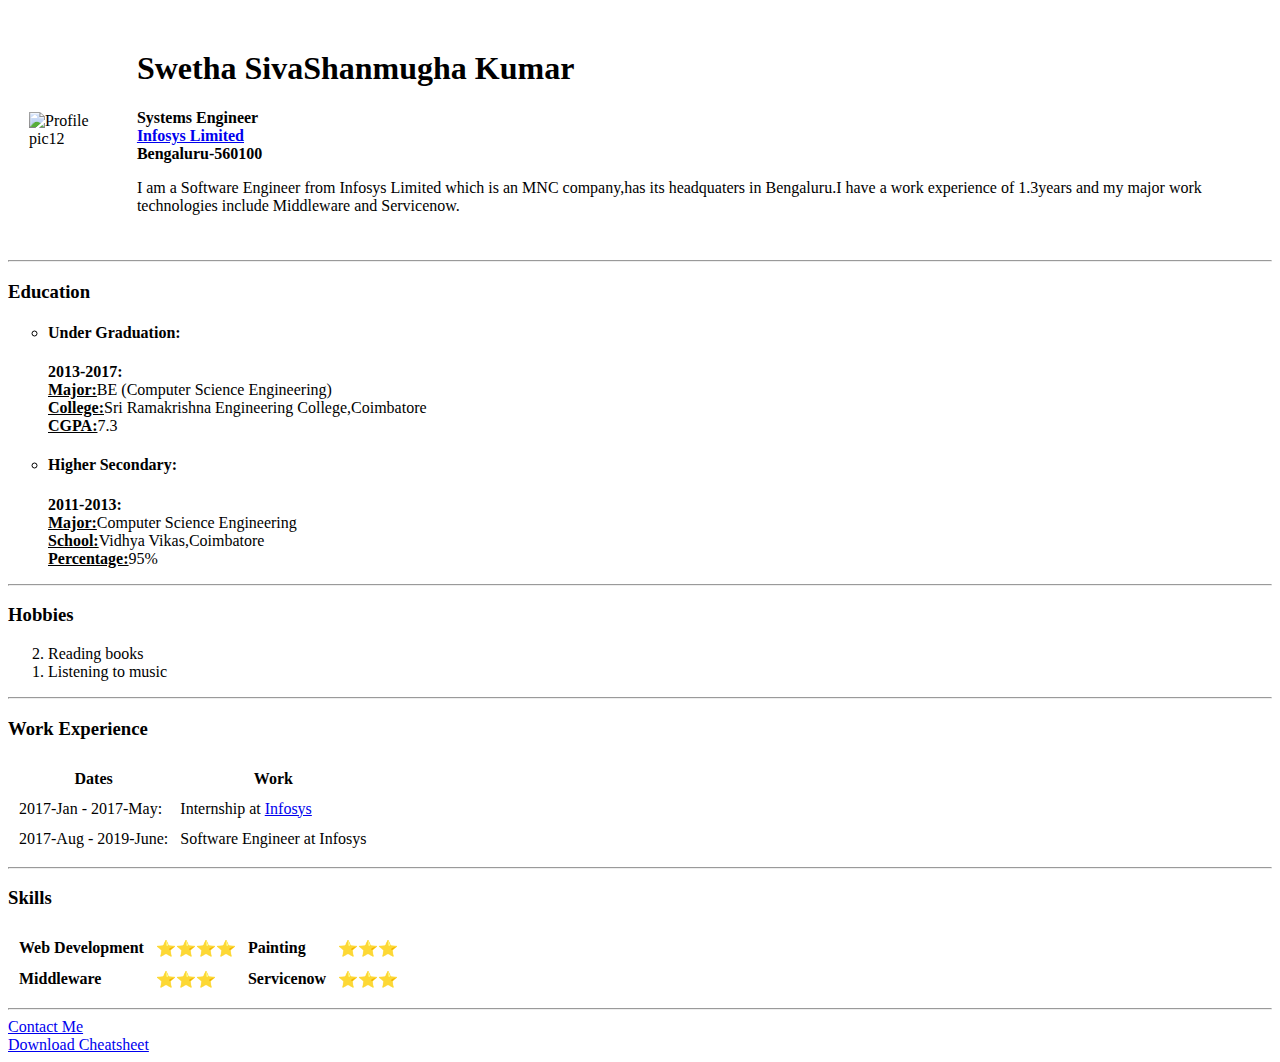
==== index.html @ 529a4c27 "Update index.html" ====
<!DOCTYPE html>
<html lang="en" dir="ltr">

<head>
  <meta charset="utf-8">
  <title>Swetha</title>
</head>

<!--<em></em>->better or <i></i>&& <b></b> or <strong></strong>->better -->

<body>
  <table cellspacing="20">
    <tr>
      <td><img class="fit-picture" src="https://github.com/SwethaSivaShanmughaKumar/cv/blob/master/image1.jpg" alt="Profile pic12" width="200" height="175"></td>
      <td>
        <h1>Swetha SivaShanmugha Kumar</h1>
        <p><strong>Systems Engineer <br> <a href="https://www.infosys.com/">Infosys Limited</a><br>
            Bengaluru-560100 </strong></p>

        <p> I am a Software Engineer from Infosys Limited which is an MNC company,has its headquaters in Bengaluru.I have a work experience of 1.3years and my major work technologies include Middleware and Servicenow.</p>
      </td>
    </tr>
  </table>
  <hr>
  <h3>Education</h3>
  <ul type="circle">
    <li>
      <h4>Under Graduation:</h4>
      <b>2013-2017:<br><u>Major:</u></b>BE (Computer Science Engineering)
      <br>
      <b><u>College:</u></b>Sri Ramakrishna Engineering College,Coimbatore
      <br>
      <b><u>CGPA:</u></b>7.3
    </li>

    <li>
      <h4>Higher Secondary:</h4>
      <b>2011-2013:<br><u>Major:</u></b>Computer Science Engineering
      <br>
      <b><u>School:</u></b>Vidhya Vikas,Coimbatore
      <br>
      <b><u>Percentage:</u></b>95%
    </li>
  </ul>
  <hr>
  <h3>Hobbies</h3>
  <ol reversed>
    <li>Reading books</li>
    <li>Listening to music</li>
  </ol>
  <hr>
  <h3>Work Experience</h3>

  <table cellspacing="10">
    <thead>
      <tr>
        <th>Dates</th>
        <th>Work</th>
      </tr>
    </thead>
    <tbody>
      <tr>
        <td>2017-Jan - 2017-May:</td>
        <td>Internship at <a href="https://www.infosys.com/" target="_blank">Infosys</a></td>
      </tr>
      <tr>
        <td>2017-Aug - 2019-June:</td>
        <td>Software Engineer at Infosys</td>
      </tr>
    </tbody>
    <tfoot>
    </tfoot>
  </table>
  <hr>
  <h3>Skills</h3>
  <table cellspacing="10">
    <tr>
      <td><b>Web Development</b><td>⭐⭐⭐⭐</td>
      </td>
      <td><b>Painting</b><td>⭐⭐⭐</td>
      </td>
    </tr>
    <tr>
      <td><b>Middleware</b><td>⭐⭐⭐</td>
      </td>
      <td><b>Servicenow</b><td>⭐⭐⭐</td>
      </td>

    </tr>
  </table>

  <hr>
  <a href="contact.html" target="_blank">Contact Me</a> <br>
  <a href="https://web.stanford.edu/group/csp/cs21/htmlcheatsheet.pdf">Download Cheatsheet</a>

  <!--<a href="C:\Users\SwethaSiva\Desktop\Swetha\Web Development\HTML-Personal Site\IMG_0079.JPG" download="IMG_0079.JPG">Download</a>-->


</body>

</html>
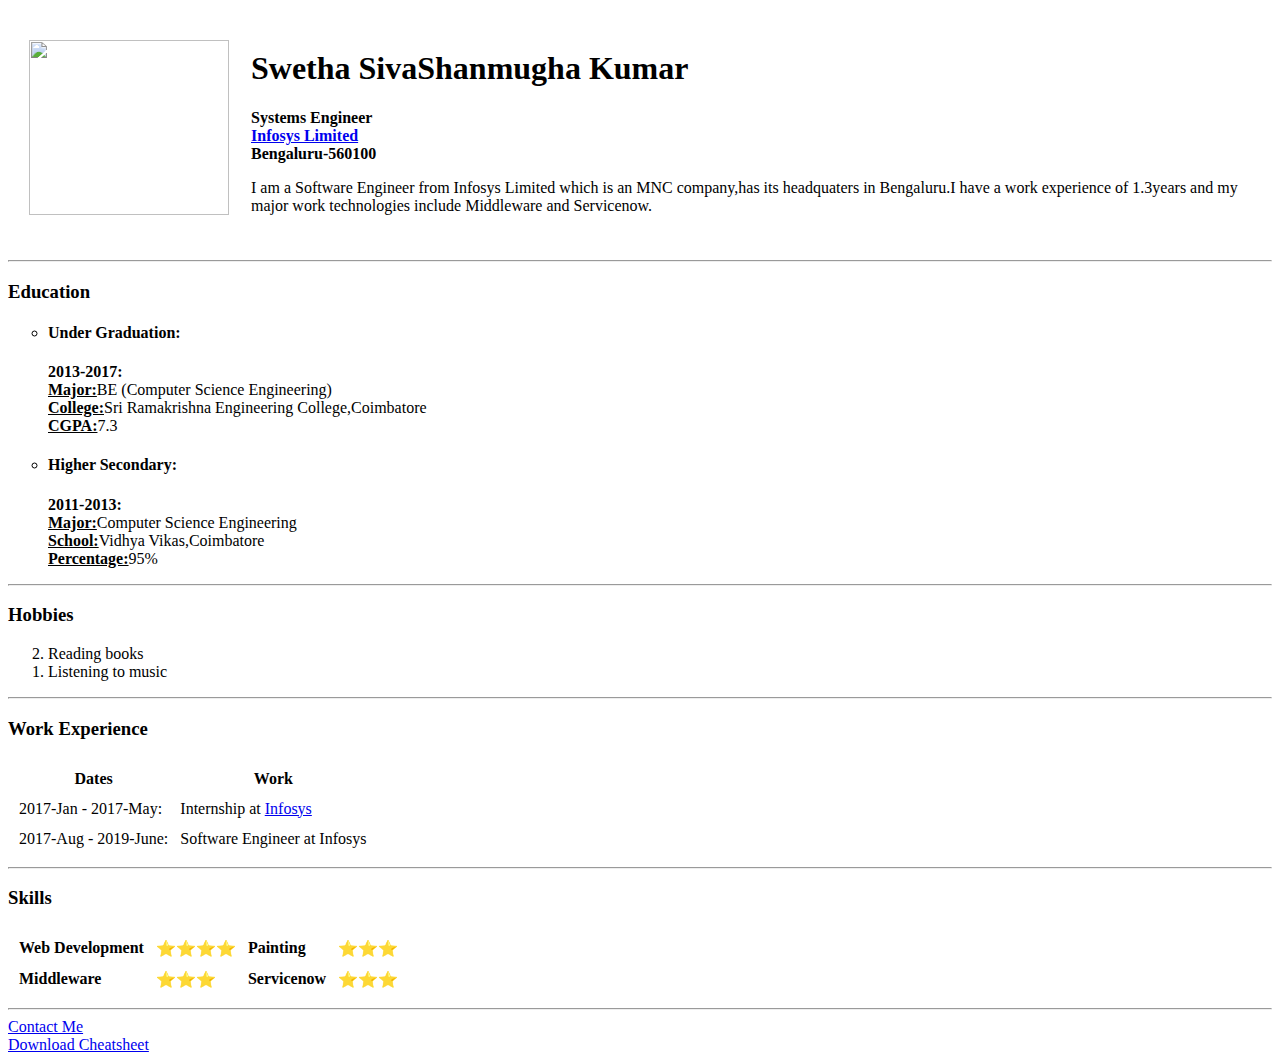
==== commit c4ac0d65: "Update index.html" ====
--- a/index.html
+++ b/index.html
@@ -11,7 +11,7 @@
 <body>
   <table cellspacing="20">
     <tr>
-      <td><img class="fit-picture" src="https://github.com/SwethaSivaShanmughaKumar/cv/blob/master/image1.jpg" alt="Profile pic12" width="200" height="175"></td>
+      <td><img class="fit-picture" src="https://github.com/SwethaSivaShanmughaKumar/cv/blob/master/image1.jpg" width="200" height="175"></td>
       <td>
         <h1>Swetha SivaShanmugha Kumar</h1>
         <p><strong>Systems Engineer <br> <a href="https://www.infosys.com/">Infosys Limited</a><br>
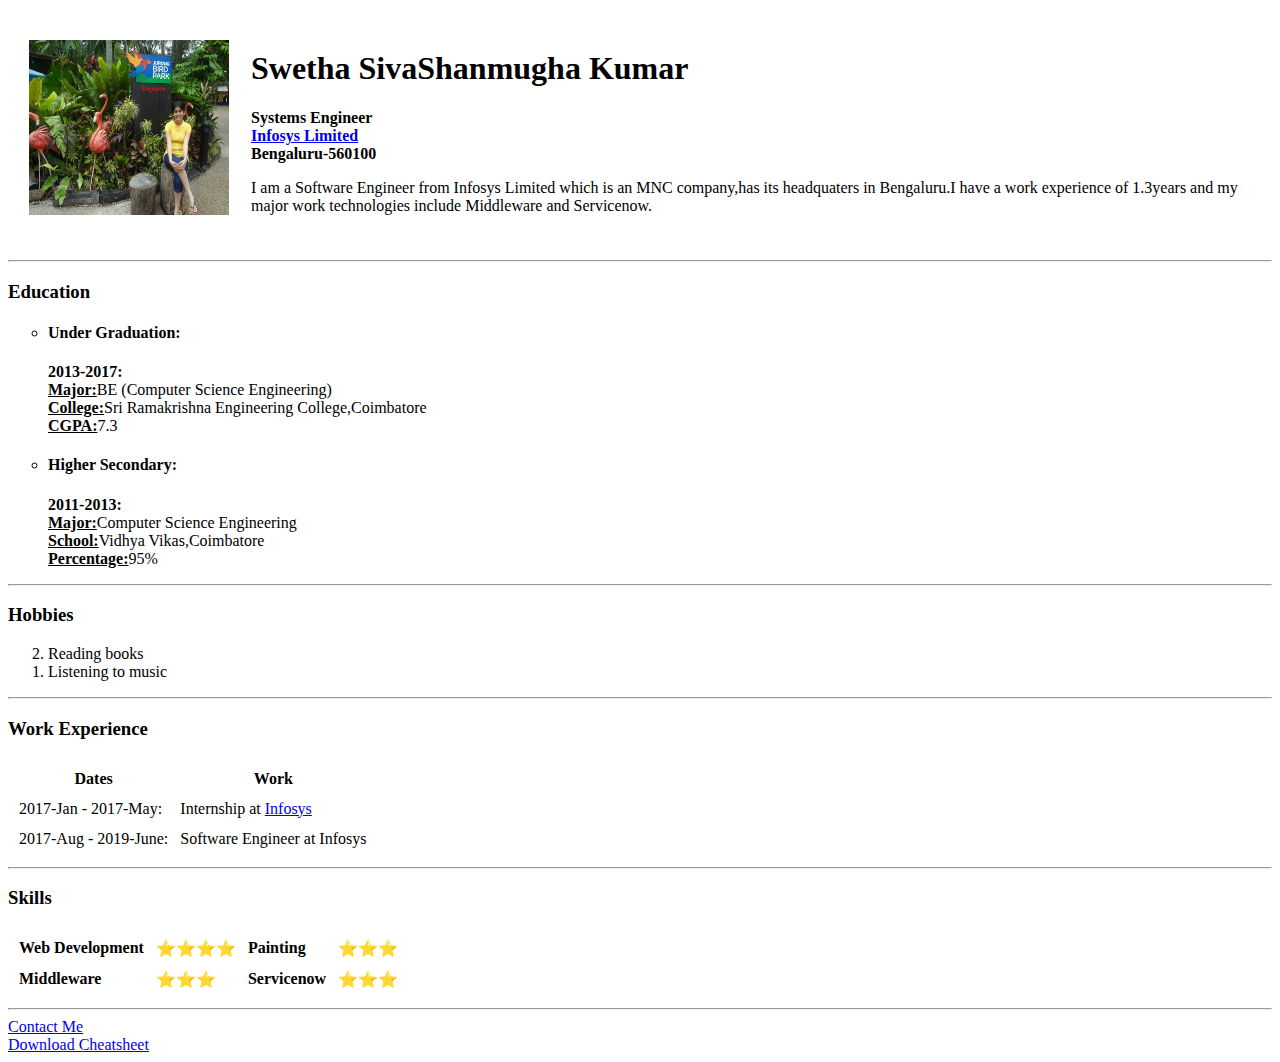
==== commit 0675526e: "Update index.html" ====
--- a/index.html
+++ b/index.html
@@ -11,7 +11,7 @@
 <body>
   <table cellspacing="20">
     <tr>
-      <td><img class="fit-picture" src="https://github.com/SwethaSivaShanmughaKumar/cv/blob/master/image1.jpg" width="200" height="175"></td>
+      <td><img class="fit-picture" src="IMG_0079.JPG" width="200" height="175"></td>
       <td>
         <h1>Swetha SivaShanmugha Kumar</h1>
         <p><strong>Systems Engineer <br> <a href="https://www.infosys.com/">Infosys Limited</a><br>
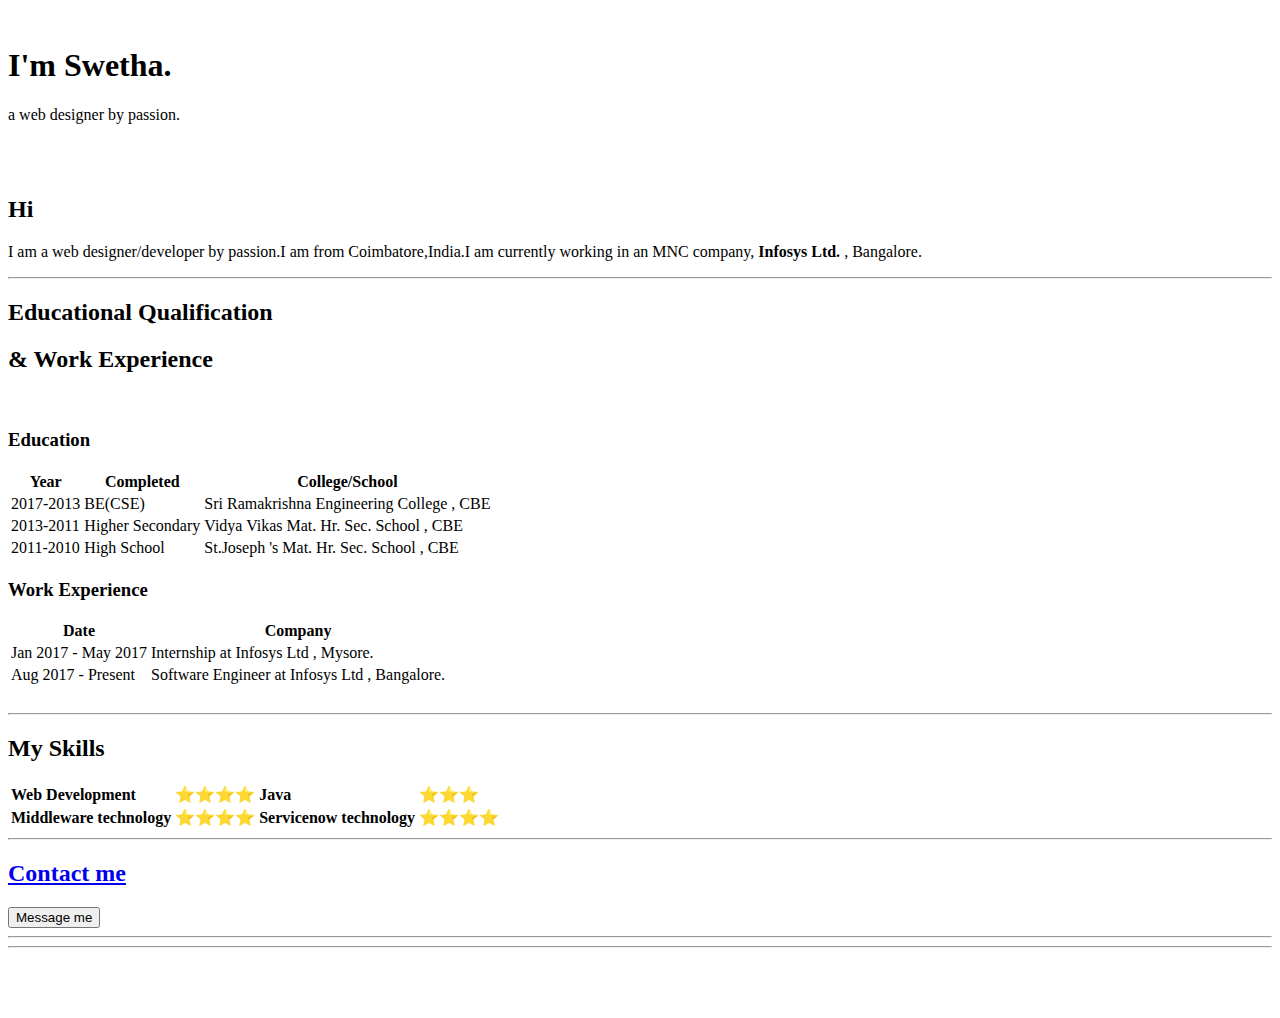
==== commit 0b60d5ce: "Add files via upload" ====
--- a/index.html
+++ b/index.html
@@ -3,99 +3,128 @@
 
 <head>
   <meta charset="utf-8">
-  <title>Swetha</title>
+  <title>SwethaSiva</title>
+  <link rel="stylesheet" href="css/styles.css">
+  <link href="https://fonts.googleapis.com/css?family=Allura|Sacramento" rel="stylesheet">
+  <link rel="icon" href="favicon2.ico">
 </head>
 
-<!--<em></em>->better or <i></i>&& <b></b> or <strong></strong>->better -->
+<body>
+  <div id="wrapper">
+  <div class="top-container">
+    <img id="cloud1" src="images/cloud.png" alt="">
+    <h1 id="heading">I'm Swetha.</h1>
+    <p id="para">a web designer by passion.</p>
+    <img id="cloud2" src="images/cloud.png" alt="">
+    <img id="mountain1" src="images/land.svg" alt="">
 
-<body>
-  <table cellspacing="20">
-    <tr>
-      <td><img class="fit-picture" src="IMG_0079.JPG" width="200" height="175"></td>
-      <td>
-        <h1>Swetha SivaShanmugha Kumar</h1>
-        <p><strong>Systems Engineer <br> <a href="https://www.infosys.com/">Infosys Limited</a><br>
-            Bengaluru-560100 </strong></p>
+  </div>
+  <div class="middle-container">
+    <div class="">
+      <img id="butterfly1" src="images/favicon-butterfly2.jpg" alt="">
+      <h2 id="heading3">Hi</h2>
+      <p id="para2"><span id="span">I am a web designer/developer by passion.I am from Coimbatore,India.I am currently working in an MNC company, <b>Infosys Ltd.</b> , Bangalore.</span></p>
+    </div>
+    <hr class="horizontal">
+    <div class="">
+      <h2 id="heading2">Educational Qualification</h2>
+      <h2 id="heading4">& Work Experience</h2>
+      <img id="butterfly2" src="images/favicon-butterfly2.jpg" alt="">
+      <h3 id="heading5">Education</h3>
+      <table id="table1">
+        <thead>
+          <th class="th1">Year</th>
+          <th class="th2">Completed</th>
+          <th id="th3">College/School</th>
+        </thead>
+        <tbody>
+          <tr>
+            <td>2017-2013</td>
+            <td>BE(CSE)</td>
+            <td>Sri Ramakrishna Engineering College , CBE</td>
+          </tr>
+          <tr>
+            <td>2013-2011</td>
+            <td>Higher Secondary</td>
+            <td>Vidya Vikas Mat. Hr. Sec. School , CBE</td>
+          </tr>
+          <tr>
+            <td>2011-2010</td>
+            <td>High School</td>
+            <td>St.Joseph 's Mat. Hr. Sec. School , CBE</td>
+          </tr>
+        </tbody>
+      </table>
+      <h3 id="heading6">Work Experience</h3>
+      <table id="table2">
+        <thead>
+          <th id="th3">Date</th>
+          <th id="th4">Company</th>
+        </thead>
+        <tbody>
+          <tr>
+            <td>Jan 2017 - May 2017</td>
+            <td>Internship at Infosys Ltd , Mysore.</td>
+          </tr>
+          <tr>
+            <td>Aug 2017 - Present</td>
+            <td>Software Engineer at Infosys Ltd , Bangalore.</td>
+          </tr>
+        </tbody>
+      </table>
+      <img id="butterfly3" src="images/favicon-butterfly2.jpg" alt="">
+    </div>
+    <hr class="horizontal2">
+  </div>
+  <div class="bottom-container">
+    <div class="">
+      <h2 id="heading7">My Skills</h2>
+      <table id="table3">
+        <tr>
+          <td><b>Web Development</b>
+          <td>⭐⭐⭐⭐</td>
+          </td>
+          <td><b>Java</b>
+          <td>⭐⭐⭐</td>
+          </td>
+        </tr>
+        <tr>
+          <td><b>Middleware technology</b>
+          <td>⭐⭐⭐⭐</td>
+          </td>
+          <td><b>Servicenow technology</b>
+          <td>⭐⭐⭐⭐</td>
+          </td>
 
-        <p> I am a Software Engineer from Infosys Limited which is an MNC company,has its headquaters in Bengaluru.I have a work experience of 1.3years and my major work technologies include Middleware and Servicenow.</p>
-      </td>
-    </tr>
-  </table>
-  <hr>
-  <h3>Education</h3>
-  <ul type="circle">
-    <li>
-      <h4>Under Graduation:</h4>
-      <b>2013-2017:<br><u>Major:</u></b>BE (Computer Science Engineering)
-      <br>
-      <b><u>College:</u></b>Sri Ramakrishna Engineering College,Coimbatore
-      <br>
-      <b><u>CGPA:</u></b>7.3
-    </li>
+        </tr>
+      </table>
 
-    <li>
-      <h4>Higher Secondary:</h4>
-      <b>2011-2013:<br><u>Major:</u></b>Computer Science Engineering
-      <br>
-      <b><u>School:</u></b>Vidhya Vikas,Coimbatore
-      <br>
-      <b><u>Percentage:</u></b>95%
-    </li>
-  </ul>
-  <hr>
-  <h3>Hobbies</h3>
-  <ol reversed>
-    <li>Reading books</li>
-    <li>Listening to music</li>
-  </ol>
-  <hr>
-  <h3>Work Experience</h3>
 
-  <table cellspacing="10">
-    <thead>
-      <tr>
-        <th>Dates</th>
-        <th>Work</th>
-      </tr>
-    </thead>
-    <tbody>
-      <tr>
-        <td>2017-Jan - 2017-May:</td>
-        <td>Internship at <a href="https://www.infosys.com/" target="_blank">Infosys</a></td>
-      </tr>
-      <tr>
-        <td>2017-Aug - 2019-June:</td>
-        <td>Software Engineer at Infosys</td>
-      </tr>
-    </tbody>
-    <tfoot>
-    </tfoot>
-  </table>
-  <hr>
-  <h3>Skills</h3>
-  <table cellspacing="10">
-    <tr>
-      <td><b>Web Development</b><td>⭐⭐⭐⭐</td>
-      </td>
-      <td><b>Painting</b><td>⭐⭐⭐</td>
-      </td>
-    </tr>
-    <tr>
-      <td><b>Middleware</b><td>⭐⭐⭐</td>
-      </td>
-      <td><b>Servicenow</b><td>⭐⭐⭐</td>
-      </td>
 
-    </tr>
-  </table>
+    </div>
+<hr class="horizontal3">
+<div class="">
+  <h2 id="heading8"><a href="contact.html" target="_blank">Contact me</a></h2>
 
-  <hr>
-  <a href="contact.html" target="_blank">Contact Me</a> <br>
-  <a href="https://web.stanford.edu/group/csp/cs21/htmlcheatsheet.pdf">Download Cheatsheet</a>
+</div>
+<a href="mailto:swethasiva01081995@gmail.com"><button id="button1" type="button" name="button">Message me</button></a>
 
-  <!--<a href="C:\Users\SwethaSiva\Desktop\Swetha\Web Development\HTML-Personal Site\IMG_0079.JPG" download="IMG_0079.JPG">Download</a>-->
+<img id="butterfly5" src="images/favicon-butterfly2.jpg" alt="">
+<!---<button id="button1" onclick="location.href='mailto:swethasiva01081995@gmail.com';">Send Mail</button>--->
+
+</div>
+<hr id="horizontal4">
+<hr id="horizontal5">
+<div id="extraspace">
+  <br>
+  <br>
+  <br>
+
+</div>
+</div>
 
 
 </body>
 
 </html>
+<!---C:\Users\SwethaSiva\Desktop\Swetha\Web Development\CSS - My Site\index.html--->
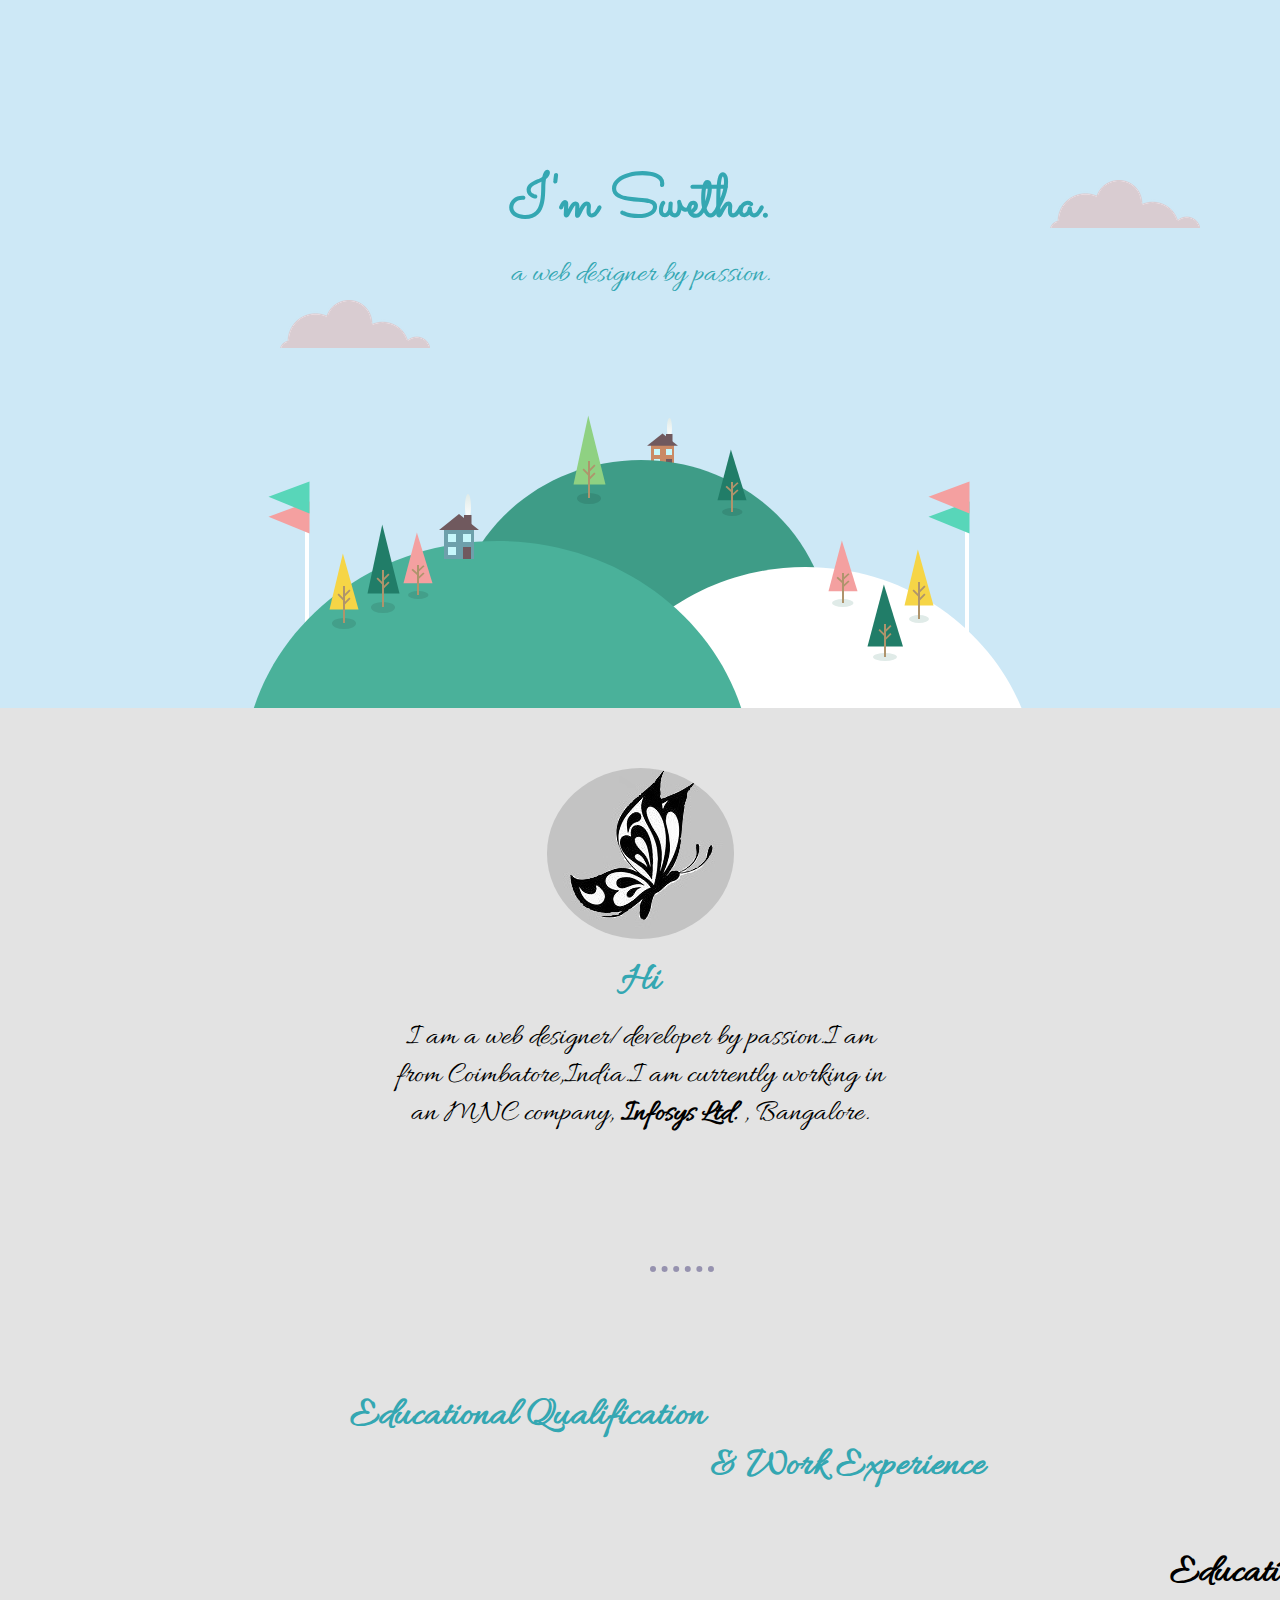
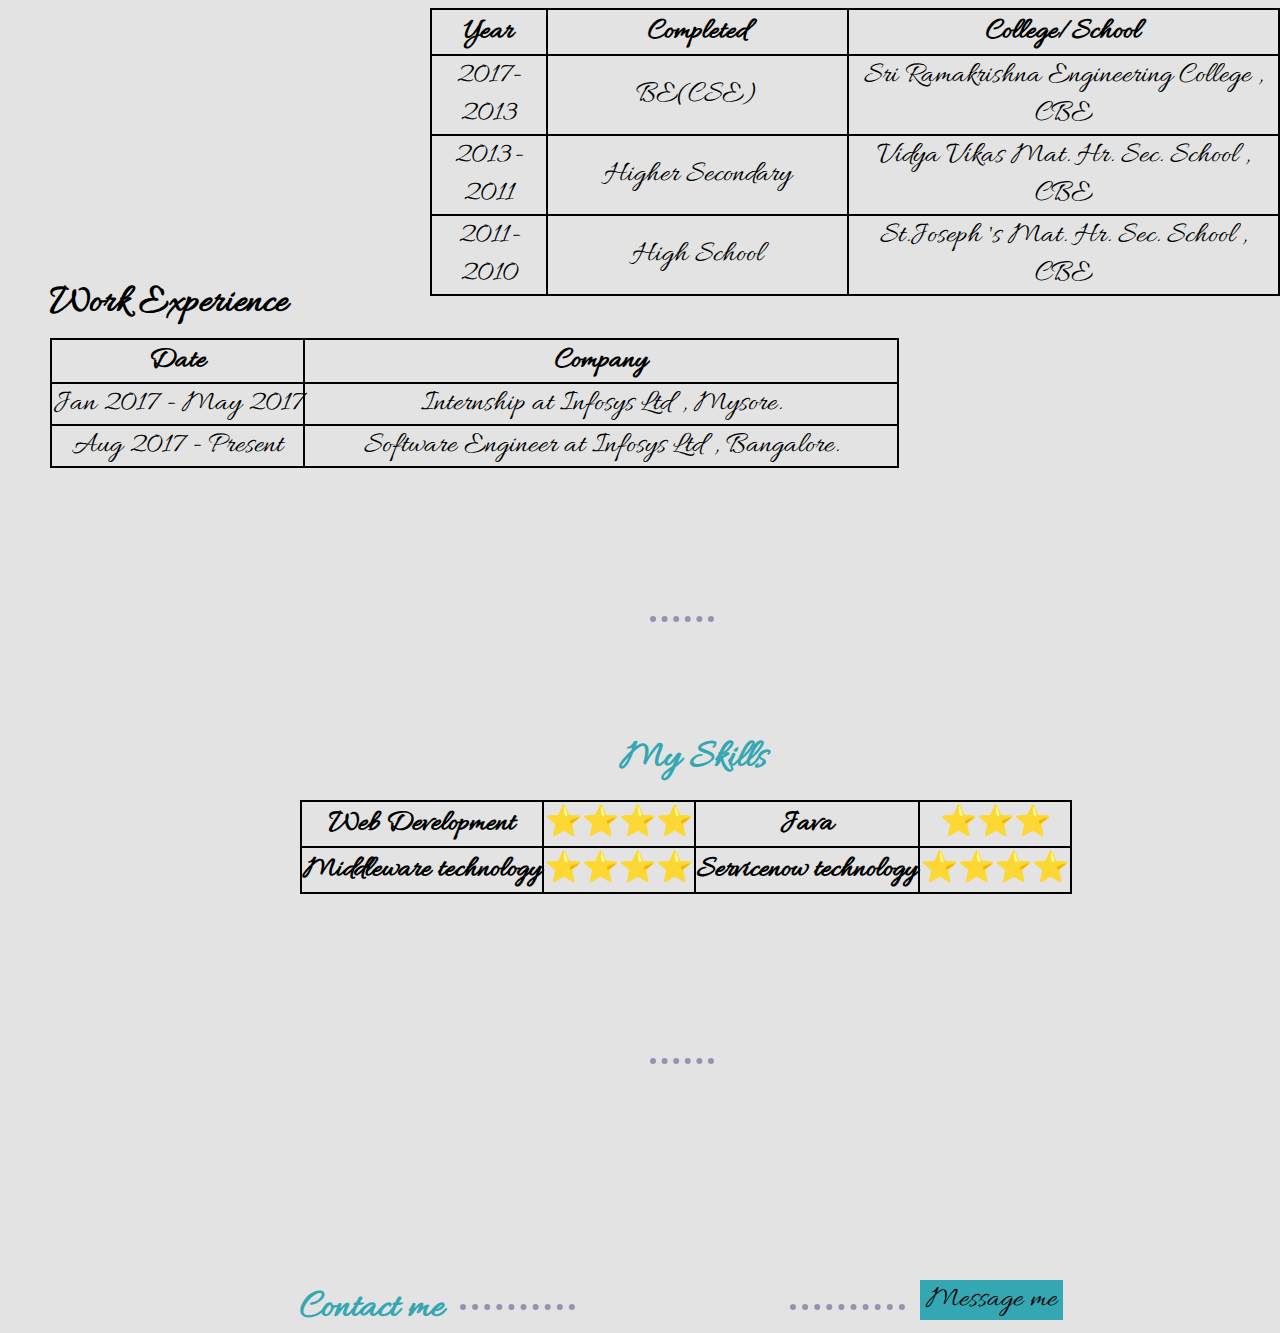
==== commit dbe795bb: "Update index.html" ====
--- a/index.html
+++ b/index.html
@@ -4,7 +4,7 @@
 <head>
   <meta charset="utf-8">
   <title>SwethaSiva</title>
-  <link rel="stylesheet" href="css/styles.css">
+  <link rel="stylesheet" href="styles.css">
   <link href="https://fonts.googleapis.com/css?family=Allura|Sacramento" rel="stylesheet">
   <link rel="icon" href="favicon2.ico">
 </head>
@@ -12,16 +12,16 @@
 <body>
   <div id="wrapper">
   <div class="top-container">
-    <img id="cloud1" src="images/cloud.png" alt="">
+    <img id="cloud1" src="cloud.png" alt="">
     <h1 id="heading">I'm Swetha.</h1>
     <p id="para">a web designer by passion.</p>
-    <img id="cloud2" src="images/cloud.png" alt="">
-    <img id="mountain1" src="images/land.svg" alt="">
+    <img id="cloud2" src="cloud.png" alt="">
+    <img id="mountain1" src="land.svg" alt="">
 
   </div>
   <div class="middle-container">
     <div class="">
-      <img id="butterfly1" src="images/favicon-butterfly2.jpg" alt="">
+      <img id="butterfly1" src="favicon-butterfly2.jpg" alt="">
       <h2 id="heading3">Hi</h2>
       <p id="para2"><span id="span">I am a web designer/developer by passion.I am from Coimbatore,India.I am currently working in an MNC company, <b>Infosys Ltd.</b> , Bangalore.</span></p>
     </div>
--- a/styles.css
+++ b/styles.css
@@ -0,0 +1,333 @@
+/********************************************TAG SELECTORS*****************************/
+body {
+  margin: 0;
+  /*background-color: #c8e8ed;*/
+  /*background-color: #fafafa;*/
+  background-color: #e3e3e3;
+  text-align: center;
+
+}
+a{
+  color: #34a7b2;
+  text-decoration: none;
+
+}
+ul{
+font-family: 'Allura', cursive;
+  color: black;
+  font-size: 30px;
+}
+h1,h2,h3 {
+  color: #34a7b2;
+  font-family: 'Allura', cursive;
+}
+
+p{
+  color: black;
+}
+
+table,th,thead,tr,td{
+  border: 2px solid black;
+  border-collapse: collapse;
+  font-family: 'Allura', cursive;
+}
+hr{
+  border-top: 6px dotted #9692af;
+  border-right-width: 0;
+  border-bottom-width: 0;
+  border-left-width: 0;
+  width: 5%;
+}
+
+/********************************************CLASS SELECTORS*****************************/
+.top-container {
+  /*height: 150px;*/
+  /*background-color: #e3e3e3;*/
+  background-color: #cde8f6;
+  margin-top: 0;
+  padding-top: 160px;
+  /*background-color: red;*/
+  /*part of box challenge
+  height:200px;
+  width: 200px;
+  border:10px solid;
+  padding: 20px;
+  background-color: blue;*/
+}
+
+.middle-container {
+  /*background-color: #d1d1d1;*/
+  height: 400px;
+  width: 100%;
+  position: relative;
+  /*margin-top: 75px;*/
+  /*background-color: red;*/
+  /*part of box challenge
+  height:200px;
+  width: 200px;
+  margin-left: 260px;
+  border: 20px solid;
+  background-color: red;*/
+}
+
+.bottom-container {
+  /*background-color: #e3e3e3;*/
+  height: 400px;
+  width: 100%;
+  margin-top: 0;
+
+  /*part of box challenge
+  height:200px;
+  width: 200px;
+  margin-left: 500px;
+  border: 10px solid;
+  background-color: yellow;*/
+}
+.horizontal{
+  position: absolute;
+  top: 550px;
+  left: 650px;
+}
+.horizontal2{
+  position: absolute;
+  top: 1500px;
+  left: 650px;
+}
+
+.horizontal3{
+  position: absolute;
+  top:2650px;
+  left: 650px;
+}
+.th1{
+  padding: 3px 10px 3px 10px;
+}
+
+.th2{
+  padding: 3px 100px;
+}
+.li1{
+  position: absolute;
+  top: 400px;
+  left: 540px;
+
+}
+.li2{
+  position: absolute;
+  top: 440px;
+  left: 540px;
+}
+
+.li3{
+  position: absolute;
+  top: 480px;
+  left: 540px;
+}
+
+
+/********************************************ID SELECTORS*****************************/
+#wrapper{
+  margin-left: auto;
+  margin-right: auto;
+
+}
+
+#heading {
+  margin-top: 0;
+  margin-bottom: 5px;
+  font-size: 60px;
+  font-family: 'Sacramento', cursive;
+}
+
+#para {
+  margin-top: 8px;
+  /*padding-left: 200px;*/
+  font-size: 30px;
+  font-family: 'Allura';
+  color: #34a7b2;
+}
+
+#cloud1 {
+  /*margin-left: 200px;*/
+  position: absolute;
+  top: 300px;
+  left: 280px;
+}
+
+#cloud2 {
+  /*margin-left: 900px;*/
+  position: absolute;
+  top: 180px;
+  left: 1050px;
+}
+
+#mountain1 {
+  margin-top: 80px;
+  position: relative;
+  bottom: 0;
+  top: 3.5px;
+}
+#butterfly1{
+  border-radius: 60%;
+  /*background-color: red;*/
+  position: relative;
+  top: 60px;
+}
+
+#heading3{
+  position: relative;
+  top: 40px;
+  font-family: 'Allura', cursive;
+  font-size: 40px;
+}
+#para2{
+  font-size: 30px;
+  text-align: center;
+  font-family: 'Allura';
+  position: relative;
+  top:20px;
+
+}
+#span{
+  display: inline-block;
+  height: 100px;
+  width: 500px;
+}
+#butterfly2{
+  position: absolute;
+  top:900px;
+  left: 180px;
+  border-radius: 60%;
+}
+
+#heading2{
+  position: absolute;
+  top: 650px;
+  left: 350px;
+  font-family: 'Allura', cursive;
+  font-size: 40px;
+
+}
+#heading4{
+  position: absolute;
+  top: 700px;
+  left: 710px;
+  font-size: 40px;
+}
+#heading5{
+  color: black;
+  position: absolute;
+  top: 800px;
+  left: 1170px;
+  font-size: 40px;
+}
+#table1{
+  position: absolute;
+  top: 900px;
+  left: 430px;
+  font-size: 30px;
+
+}
+#th3{
+  padding: 3px 70px;
+}
+#heading6{
+  color: black;
+  position: absolute;
+  top: 1130px;
+  left: 50px;
+  font-size: 40px;
+}
+#butterfly3{
+
+  position: absolute;
+  border-radius: 60%;
+  top: 1200px;
+  right: 180px;
+}
+#table2{
+  position:absolute;
+  top: 1230px;
+  left: 50px;
+  font-size: 30px;
+}
+#th3{
+  padding: 2px 70px;
+}
+#th4{
+  padding: 2px 250px;
+}
+#heading7{
+  position:absolute;
+  top: 2300px;
+  left: 620px;
+  font-size: 40px;
+
+}
+#table3{
+  position: absolute;
+  top: 2400px;
+  font-size: 30px;
+  left: 300px;
+}
+#heading8{
+  position: absolute;
+  top: 2850px;
+  font-size: 40px;
+  left: 300px;
+}
+
+
+#butterfly4{
+  border-radius: 60%;
+  position: absolute;
+  top: 100px;
+  left: 620px;
+}
+
+
+#heading9{
+  position: absolute;
+  top: 300px;
+  left: 620px;
+  font-size: 40px;
+
+}
+#butterfly5{
+  border-radius: 60%;
+  position:absolute;
+  top: 2830px;
+  left: 590px;
+  margin-bottom: 100px;
+
+}
+
+#button1{
+  position: absolute;
+  top: 2880px;
+  left: 920px;
+  background-color:#34a7b2;
+  font-family: 'Allura', cursive;
+  border: 0;
+  font-size: 30px;
+}
+
+
+#horizontal4{
+
+  position: absolute;
+  top: 2895.5px;
+  left: 460px;
+  width: 9%;
+  border-top: 6px dotted #9692af;
+}
+
+#horizontal5{
+  position: absolute;
+  top: 2895.5px;
+  left: 790px;
+  width: 9%;
+  border-top: 6px dotted #9692af;
+
+
+}
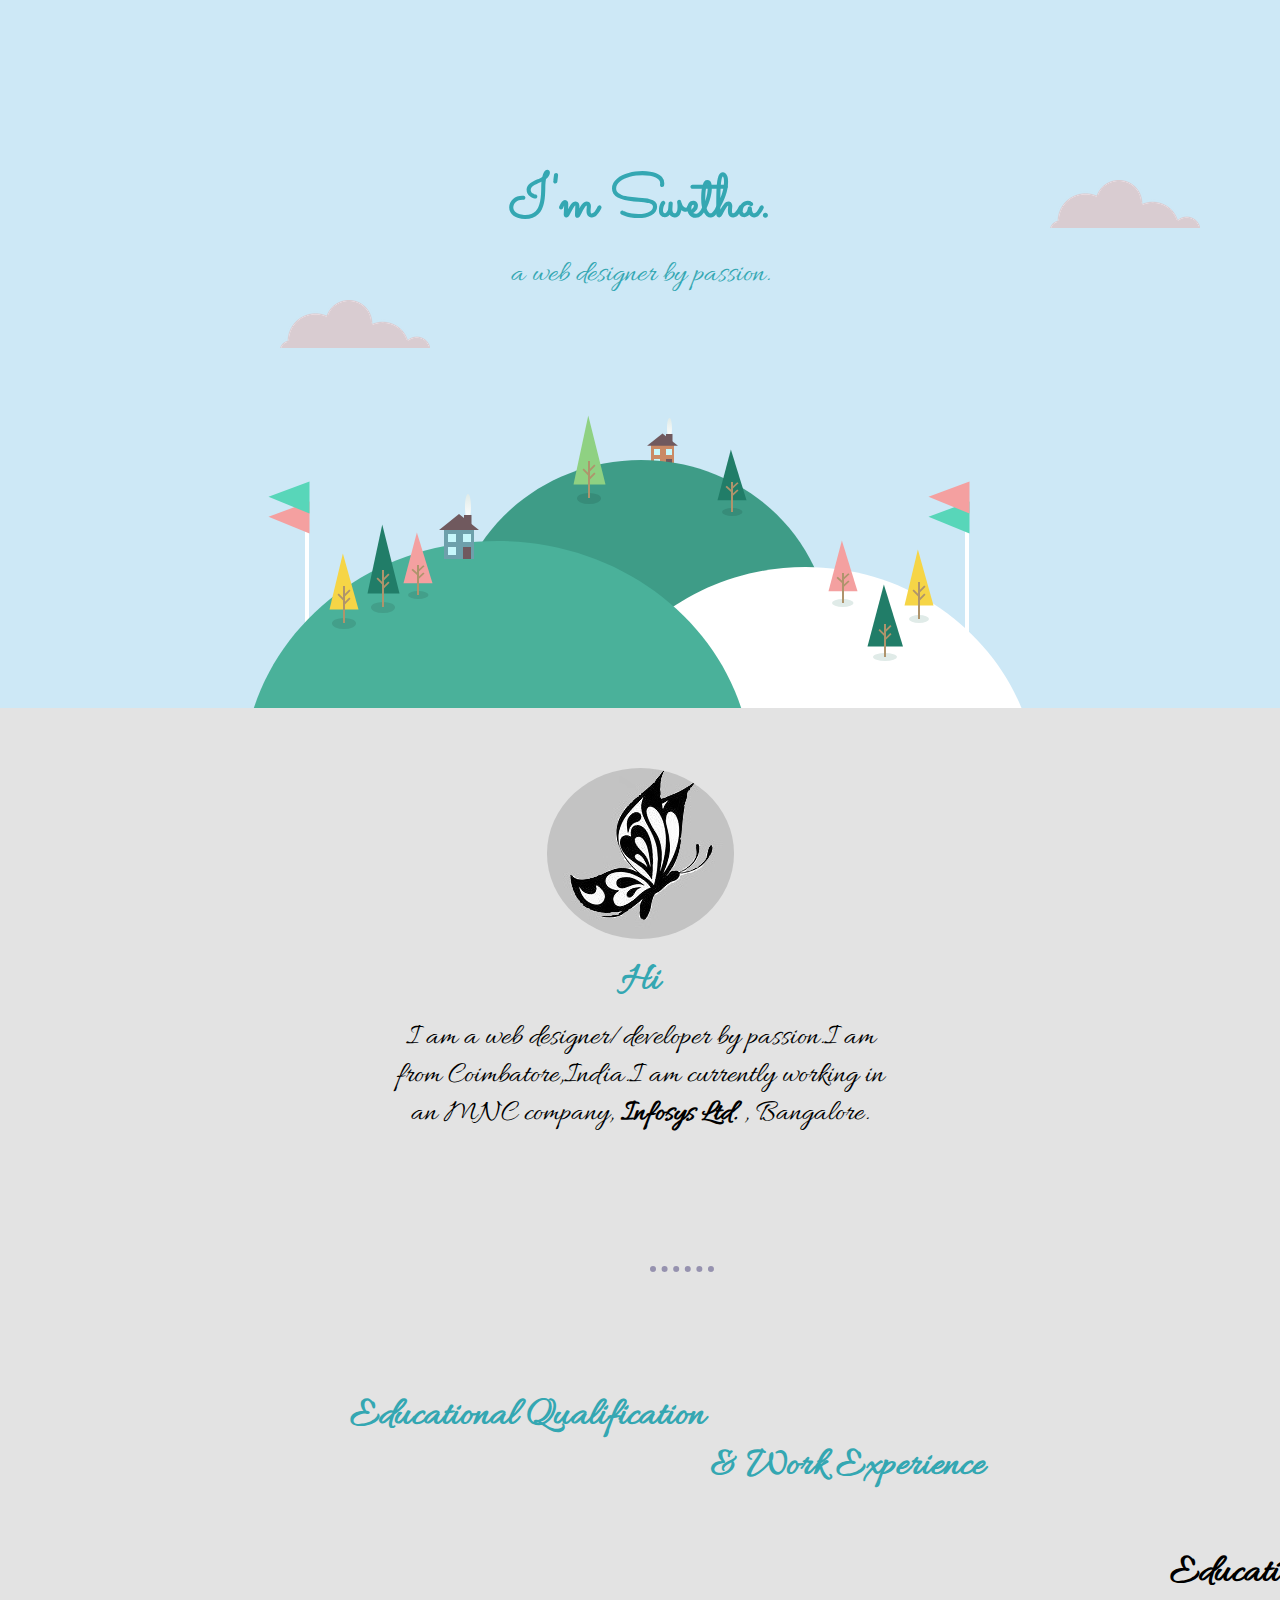
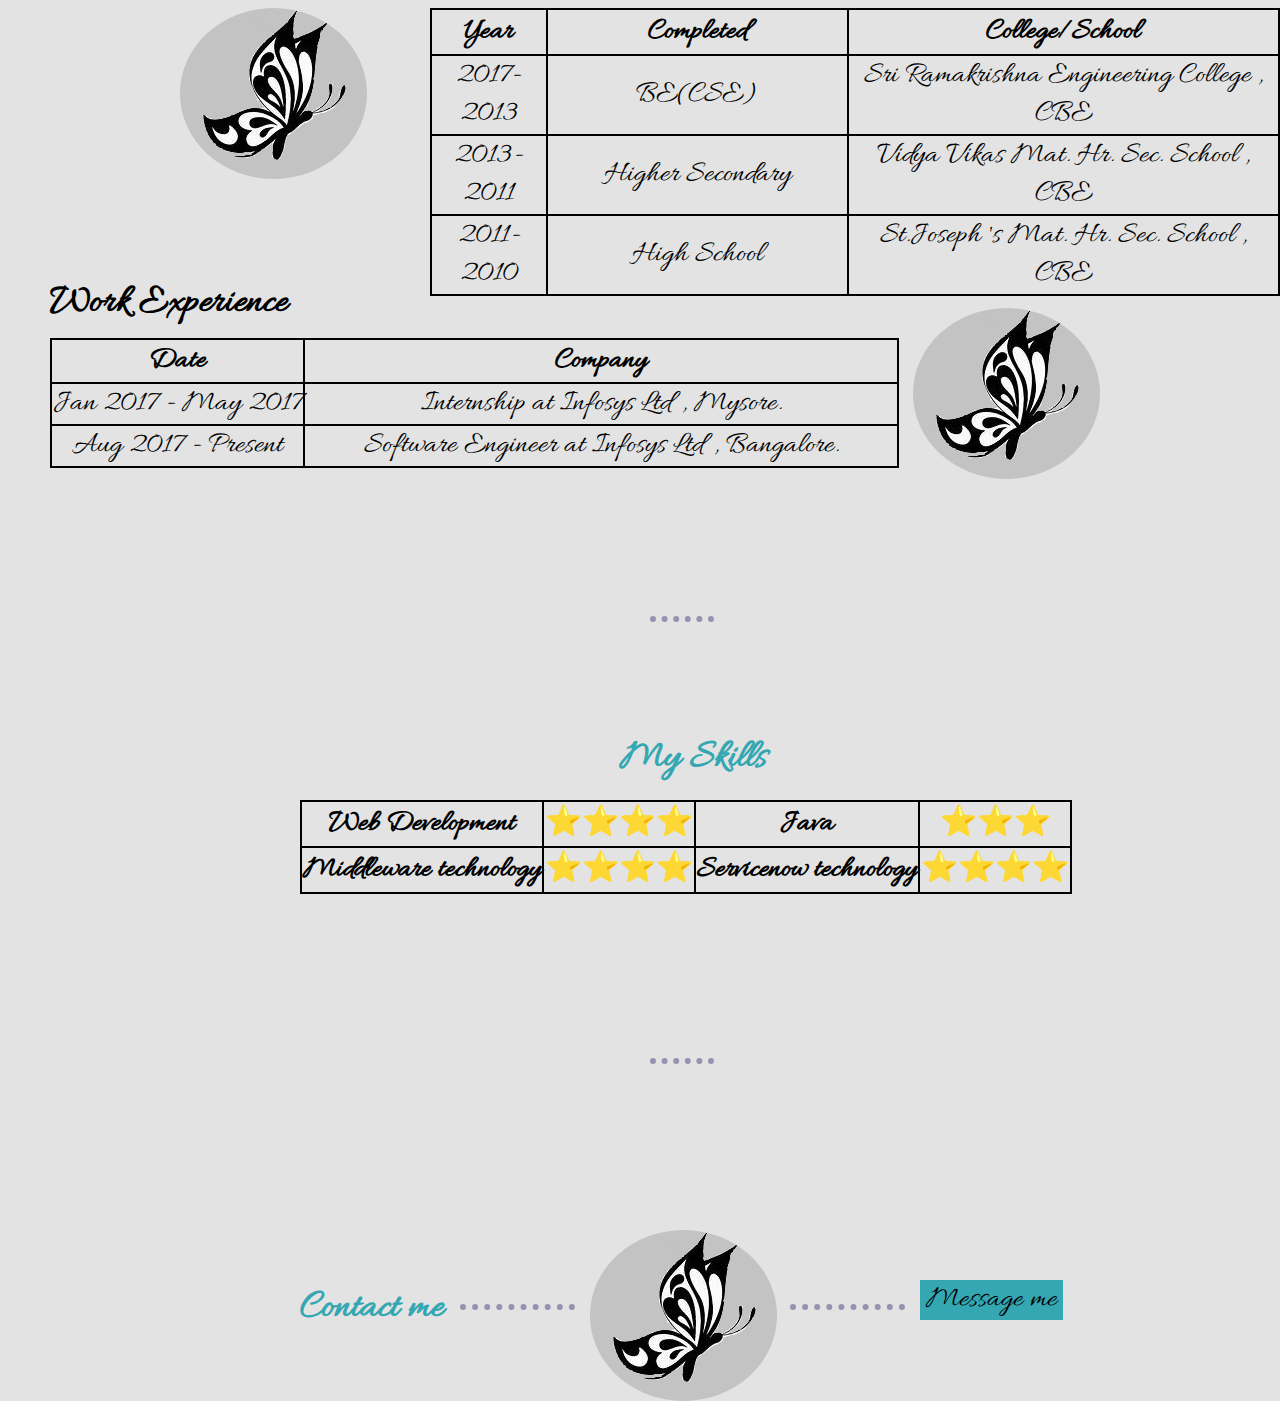
==== commit db7d111d: "Update index.html" ====
--- a/index.html
+++ b/index.html
@@ -29,7 +29,7 @@
     <div class="">
       <h2 id="heading2">Educational Qualification</h2>
       <h2 id="heading4">& Work Experience</h2>
-      <img id="butterfly2" src="images/favicon-butterfly2.jpg" alt="">
+      <img id="butterfly2" src="favicon-butterfly2.jpg" alt="">
       <h3 id="heading5">Education</h3>
       <table id="table1">
         <thead>
@@ -72,7 +72,7 @@
           </tr>
         </tbody>
       </table>
-      <img id="butterfly3" src="images/favicon-butterfly2.jpg" alt="">
+      <img id="butterfly3" src="favicon-butterfly2.jpg" alt="">
     </div>
     <hr class="horizontal2">
   </div>
@@ -109,18 +109,12 @@
 </div>
 <a href="mailto:swethasiva01081995@gmail.com"><button id="button1" type="button" name="button">Message me</button></a>
 
-<img id="butterfly5" src="images/favicon-butterfly2.jpg" alt="">
+<img id="butterfly5" src="favicon-butterfly2.jpg" alt="">
 <!---<button id="button1" onclick="location.href='mailto:swethasiva01081995@gmail.com';">Send Mail</button>--->
 
 </div>
 <hr id="horizontal4">
 <hr id="horizontal5">
-<div id="extraspace">
-  <br>
-  <br>
-  <br>
-
-</div>
 </div>
 
 
